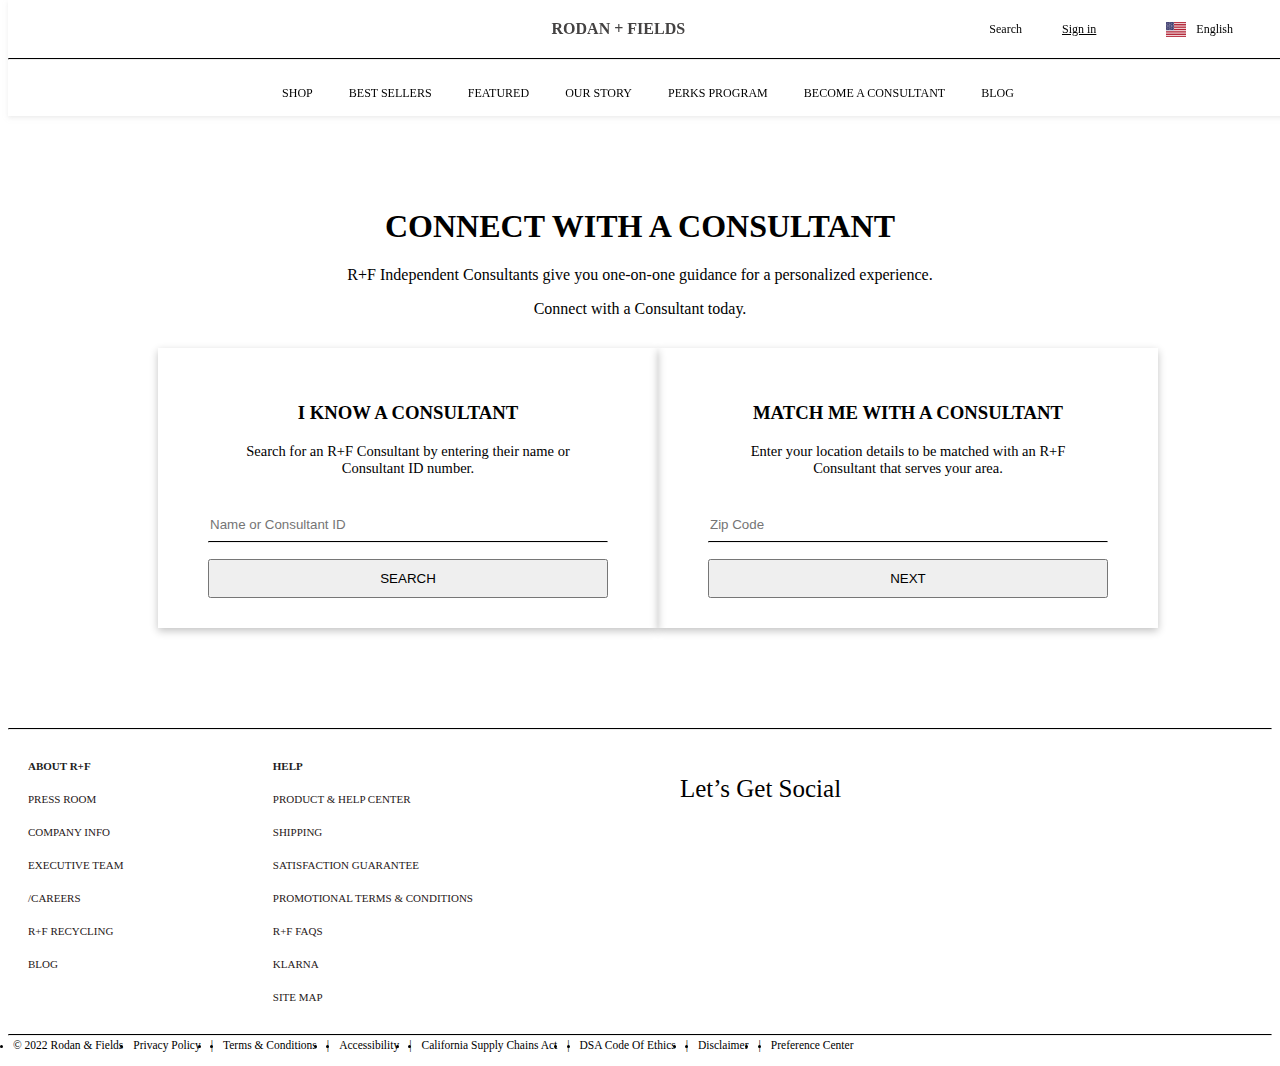
==== Findconsultant.html @ 324d5166 "day4" ====
<!DOCTYPE html>
<html lang="en">
<head>
    <meta charset="UTF-8">
    <meta http-equiv="X-UA-Compatible" content="IE=edge">
    <meta name="viewport" content="width=device-width, initial-scale=1.0">
    <link rel="shortcut icon" href="[data-uri]"/>
    <title>
            Rodan + Fields® | Dermatologist Inspired Skincare Products
    </title>
    <link rel="stylesheet" href="Findconsultant.css" />
    
</head>
<header >
        <div class="nav">
            <div id="nav1">
              <div id="f">FIND A CONSULTANT</div>
               <div >RODAN + FIELDS</div>
               <div> 
                <div>Search</div>
                <img src="https://static.vecteezy.com/system/resources/previews/005/002/099/original/magnifying-glass-icon-search-loupe-lens-glass-magnifier-find-zoom-sign-icon-free-free-vector.jpg"/>
                <div id="signin"><a href="signin.html">Sign in </a></div>
                <img src="https://encrypted-tbn1.gstatic.com/images?q=tbn:ANd9GcRcC3dkBQF7e4-6fOmYw2RT7h0IiKCCZTOhVZsi9WNXtQ5GYK1H"/>
                <img id="cart" src="https://encrypted-tbn3.gstatic.com/images?q=tbn:ANd9GcSBfV8SKvUEAIZodiZfGxMB_QctEuYU8vyH14FF6j3YrvCkqr9s"/>    
                <img src="[data-uri]"/>
                <div>English</div>
               </div>
           </div>
           
           <hr>
          
           <div id="nav2"> 
               <div>SHOP</div>
               
               <div> BEST SELLERS</div>
               <div> FEATURED</div>
               <div> OUR STORY</div>
               <div>PERKS PROGRAM</div>
               <div> BECOME A CONSULTANT</div>
               <div> BLOG</div> 
            </div>
           </div>
    
    
        </div>

   
  
</header>
<body>
    <div id="mid">
        <div id="child1">
            <h1>CONNECT WITH A CONSULTANT</h1>
        <p>R+F Independent Consultants give you one-on-one guidance for a personalized experience.</p>
        <p>Connect with a Consultant today.</p>
        </div>
       <div id="child">
        <div class="submid">
            <h3>I KNOW A CONSULTANT</h3>
            <p class="p">Search for an R+F Consultant by entering their name or <br>Consultant ID number.</p>
            <input type="text" placeholder="Name or Consultant ID">
            <hr>
            <p><button>SEARCH</button></p>
        </div>
        <div class="submid">
            <h3>MATCH ME WITH A CONSULTANT</h3>
            <p class="p">Enter your location details to be matched with an R+F<br> Consultant that serves your area.

            </p>
            <input type="number" placeholder="Zip Code"/>
            <hr>
           <p><button>NEXT</button></p> 
        </div>
       </div>
    </div>


</body>
</html>
<hr>
<footer id="footer">
   
    <div >
        <div>
            <li>ABOUT R+F</li>
            <li>PRESS ROOM</li>
            <li> COMPANY INFO</li>
            <li>EXECUTIVE TEAM</li>
            <li>/CAREERS</li>
            <li>R+F RECYCLING</li>
            <li>BLOG</li>
        </div>
        <div>
            <li>HELP</li>
            <li>PRODUCT & HELP CENTER</li>
            <li>SHIPPING</li>
            <li>SATISFACTION GUARANTEE</li>
            <li>PROMOTIONAL TERMS & CONDITIONS</li>
            <li>R+F FAQS</li>
            <li>KLARNA</li>
            <li>SITE MAP</li>
        </div>
    </div>
    <div>
        <p>Let’s Get Social</p>
    </div>
  
</footer>
<hr>

<span id="span">
  <li> © 2022 Rodan & Fields </li>  
   <li> Privacy Policy  </li>
   <li>|</li>
   <li>Terms & Conditions</li>
   <li>|</li>
   <li> Accessibility </li>
   <li>|</li>
   <li>California Supply Chains Act </li>
   <li>|</li>
   <li>DSA Code Of Ethics </li>
   <li>|</li>
   <li>  Disclaimer </li>
   <li>|</li>
   <li> Preference Center</li>
</span>
---- Findconsultant.css ----
.nav{
    box-shadow: 0 2px 4px 0 rgb(219 219 219 / 50%);
    width:100vw;
   height:100;
  position:fixed;
  top:0px;
  background-color:white;
 padding-bottom:15px;
  transition:top 0.2s ease-in-out
}
a{
    color:black
}
body{
    padding-top:100px;
}
#nav1{
    align-items: center;
   justify-content: space-between;
  display :flex;
  margin:20px;
}
#nav2{
    justify-content: space-around;
    font-size:12px;
    align-items: center;
   display :flex;
    width:60%;
    margin :auto;
}
.nav2:nth-child(2){
    width:50%;
}
hr{
 border-top:1px solid black
}
#sec1,#nav1>div{
    display:flex;
    justify-content: space-between;
    margin:0px 30px 0px 30px;
    font-size: 12px;
    /* border:1px solid rgb(49, 47, 47) */
}

#nav1>div:nth-child(2){
    font-size: 16px;
    font-weight:bold;
    padding-left:75px;
    color: rgb(68, 66, 66);
}
#nav2>div{
    margin-top:18px;
}
img{
    width:100%
}
#nav1>div>img{
    width:20px;
    height: 15px;
    align-items:center;
   }
   #nav1>div>div,#nav1>div>img{
       margin:0px 5px;
       font-size:12px
   }
#footer{
    display:flex;
    margin: 20px;
}
#footer>div{
    display: flex;
    width:50%;
}
#footer>div>div{
 width:40%
}
#footer>div>div>li{
    list-style: none;
    font-size:11px;
    line-height: 33px;
    color: rgb(31, 24, 24) ;
    
}
#footer>div>div>li:first-child{
   color: rgb(34, 29, 29) ;
   font-weight: bold;
}
#footer>div>p{
    margin:25px;
    margin-left:40px;
    font-size: 25px;
}
span{
    display: flex;
    margin-top:-10px;
    margin-bottom: 10px;

}
#span>li{
    margin:5px;
    font-size:11.5px;
}
#mid{
    text-align: center;
    margin-top: 100px;
    margin-bottom: 100px;
}
#child{
    display: grid;
    grid-template-columns: repeat(2,1fr);
    margin: 30px 90px  30px 90px;
    
}
.submid{
    box-shadow: rgba(0, 0, 0, 0.24) 0px 3px 8px;
    padding:35px 50px;
    width:400px;
    height:210px;
  


}
.submid:nth-child(1){
margin-left: 60px;
}
input{
    box-shadow: rgba(0, 0, 0, 0.45) 0px 25px 20px -20px;
    border:0;
    width:100%;
    margin-top: 25px;
}
button{
    width: 100%;
    padding:10px;
}
.p{
    font-size: 14.5px;
}
#f{
    color: white;
}


@media only screen and (max-width: 800px) {
    #child{
        display: grid;
        grid-template-columns: repeat(1,1fr);
   
        
    }
    #mid{
        text-align: center;
    }
  }
  hr{
  color: rgb(77, 72, 72);
  }
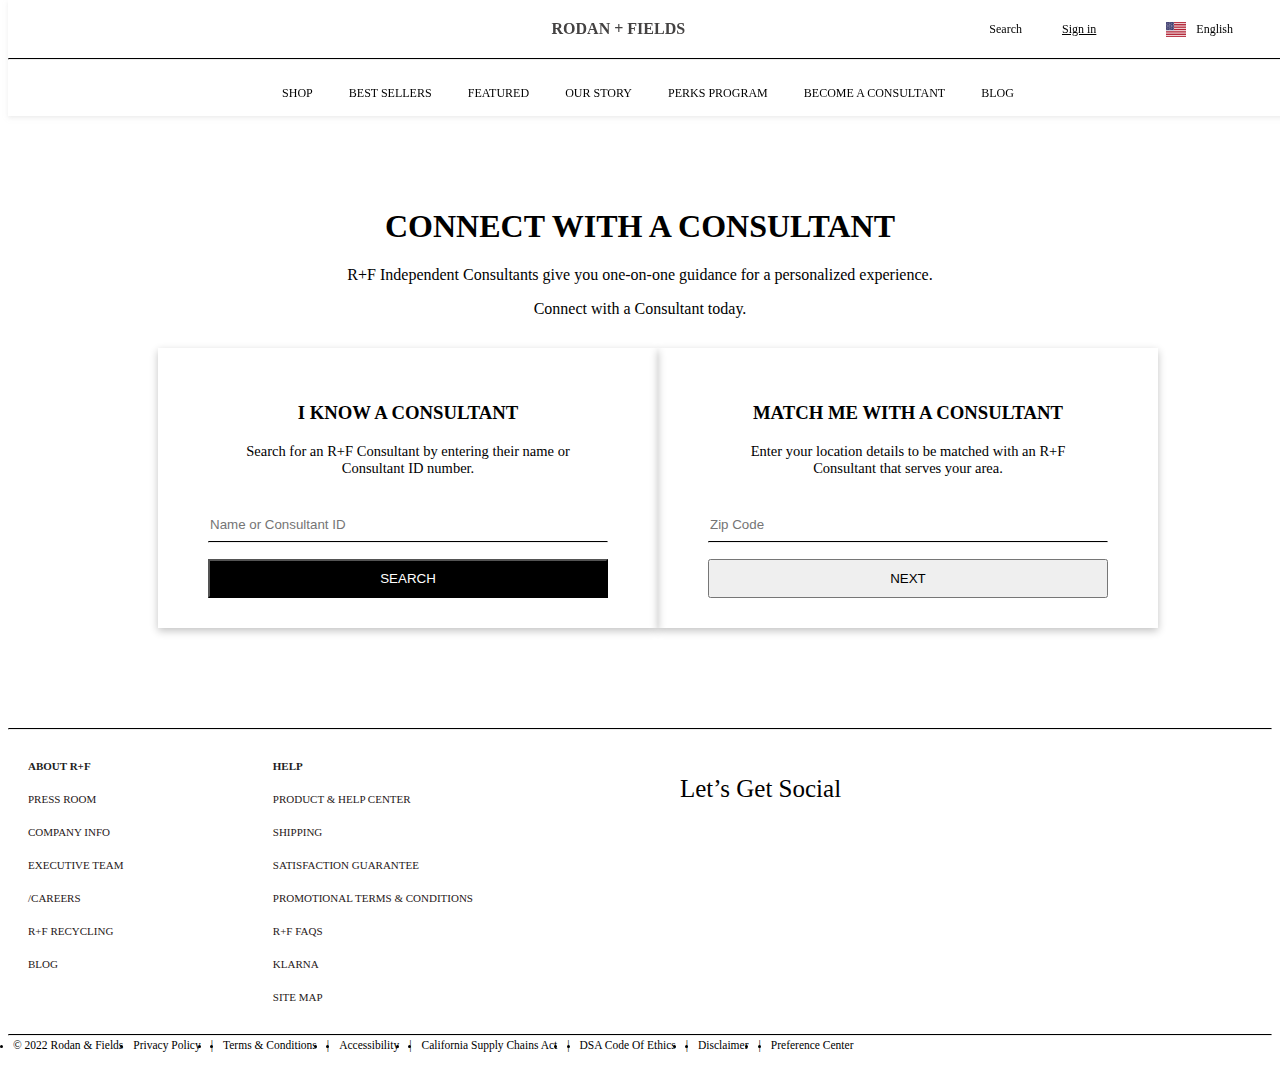
==== commit e9ce042d: "added new files" ====
--- a/Findconsultant.html
+++ b/Findconsultant.html
@@ -60,7 +60,7 @@
             <p class="p">Search for an R+F Consultant by entering their name or <br>Consultant ID number.</p>
             <input type="text" placeholder="Name or Consultant ID">
             <hr>
-            <p><button>SEARCH</button></p>
+            <p><button class="c">SEARCH</button></p>
         </div>
         <div class="submid">
             <h3>MATCH ME WITH A CONSULTANT</h3>
--- a/Findconsultant.css
+++ b/Findconsultant.css
@@ -154,4 +154,8 @@
   }
   hr{
   color: rgb(77, 72, 72);
+  }
+  .c{
+   background-color: black;
+   color: white;
   }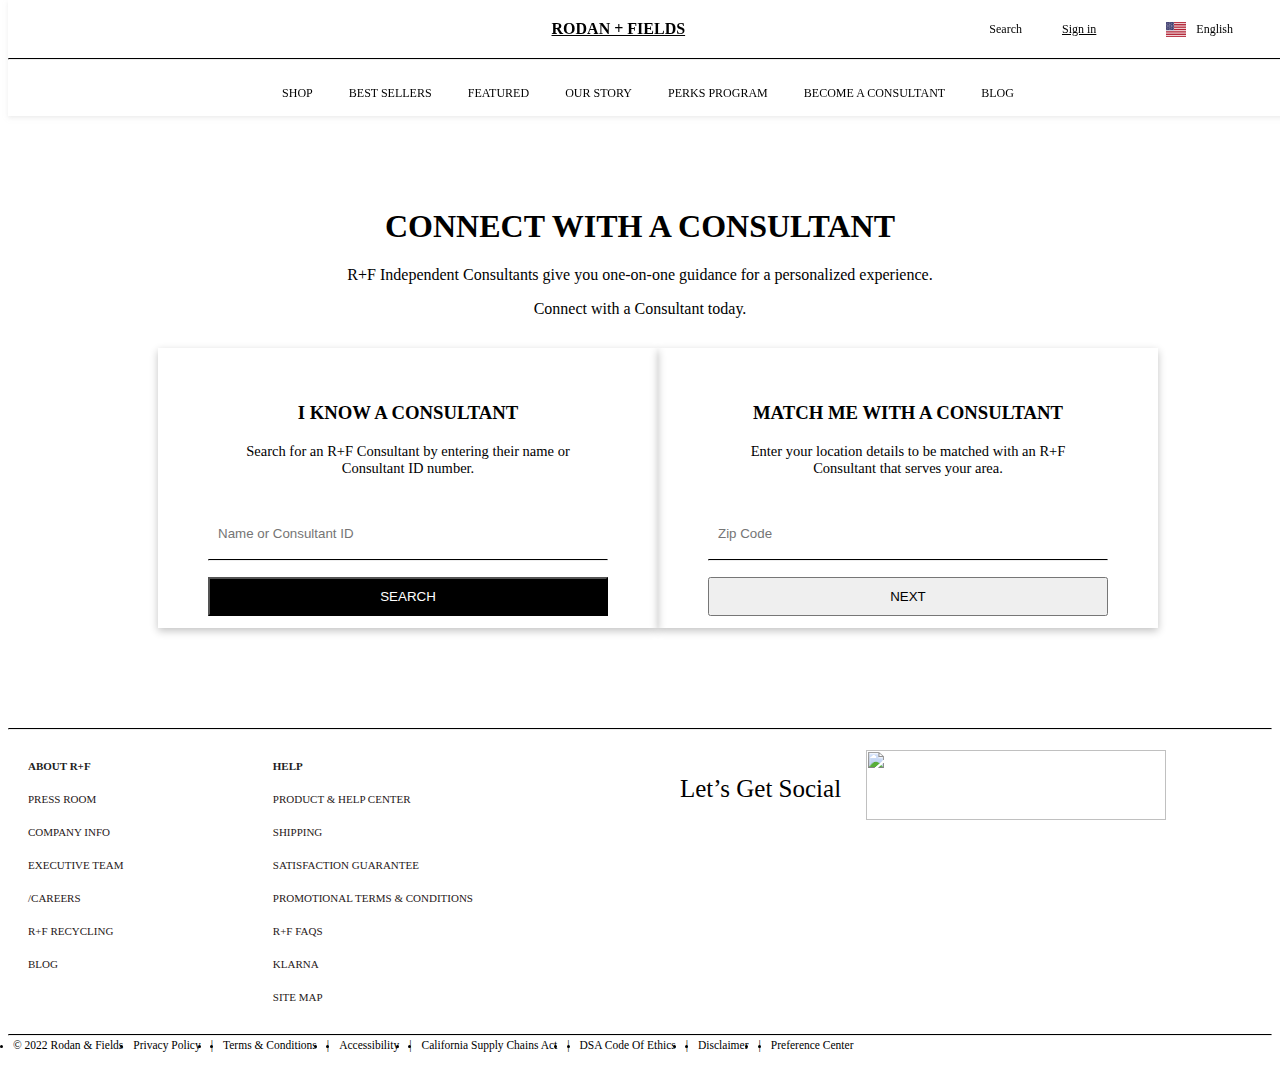
==== commit 7b7c01c9: "final" ====
--- a/Findconsultant.html
+++ b/Findconsultant.html
@@ -15,7 +15,7 @@
         <div class="nav">
             <div id="nav1">
               <div id="f">FIND A CONSULTANT</div>
-               <div >RODAN + FIELDS</div>
+              <div ><a href="Home page.html">RODAN + FIELDS</a></div>
                <div> 
                 <div>Search</div>
                 <img src="https://static.vecteezy.com/system/resources/previews/005/002/099/original/magnifying-glass-icon-search-loupe-lens-glass-magnifier-find-zoom-sign-icon-free-free-vector.jpg"/>
@@ -103,6 +103,9 @@
     </div>
     <div>
         <p>Let’s Get Social</p>
+        <div >
+            <img id="l" src="https://encrypted-tbn3.gstatic.com/images?q=tbn:ANd9GcQLiNWwqD0BZkaqTESkeQkeg-s7niEBhMvzSMcCXGoI2RDeT49C"/>
+         </div>
     </div>
   
 </footer>
--- a/Findconsultant.css
+++ b/Findconsultant.css
@@ -127,6 +127,8 @@
     box-shadow: rgba(0, 0, 0, 0.45) 0px 25px 20px -20px;
     border:0;
     width:100%;
+    padding: 10px;
+    border: none;
     margin-top: 25px;
 }
 button{
@@ -158,4 +160,8 @@
   .c{
    background-color: black;
    color: white;
-  }+  }
+  #l{
+    width:300px ;
+    height:70px
+}